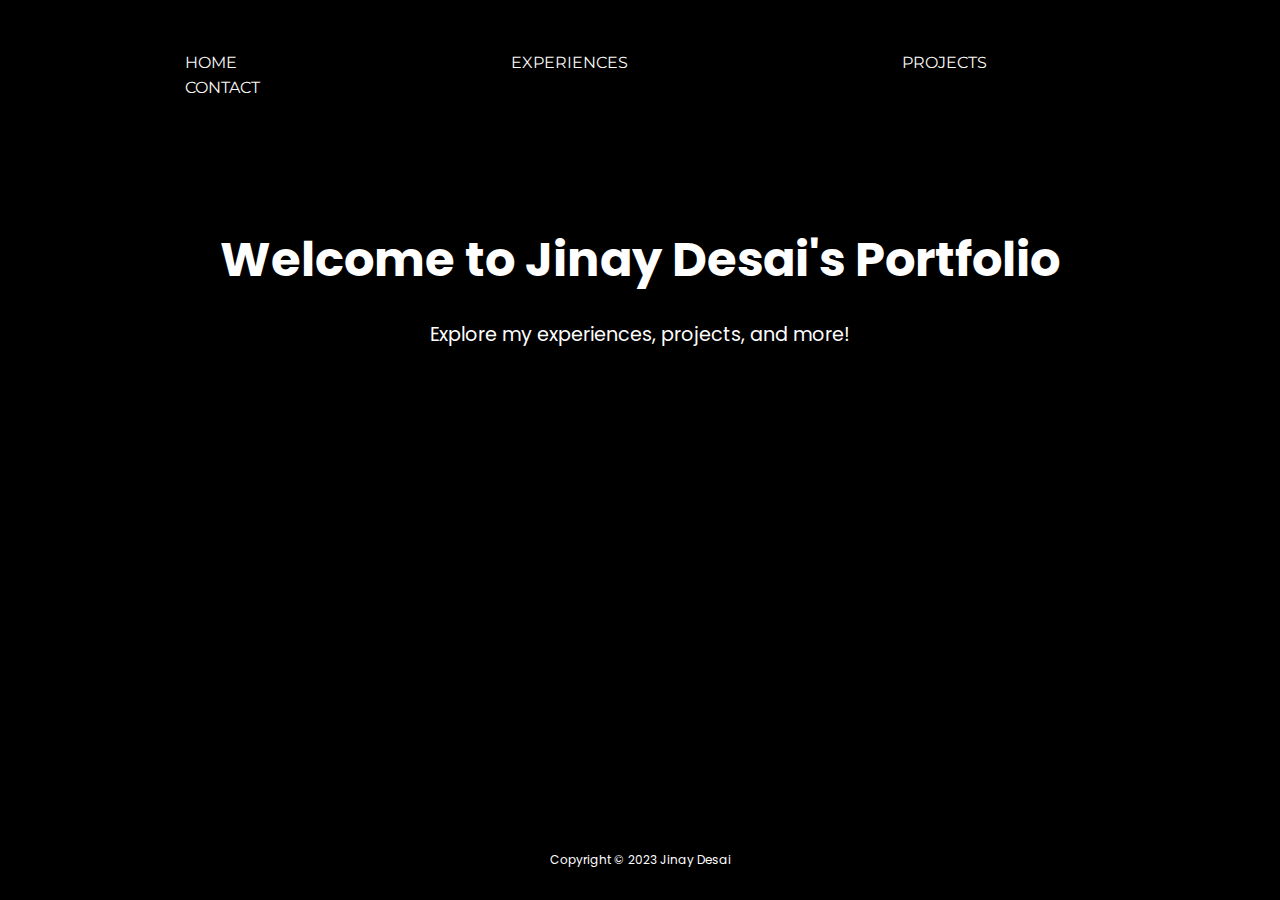
==== index.html @ 660f7d34 "Add files via upload" ====
<!DOCTYPE html>
<html class="contact">
<head>
    <title>Contact</title>
    <link rel="stylesheet" href="styles.css">
</head>
<body style="background:black; height: 100vh;">
    <header>
        <nav class="nav">
            <div class="table">
                <ul id="menu-horizontal">
                    <li><a href="index.html" class="hover-underline-animation">HOME</a></li>
                    <li><a href="experiences.html" class="hover-underline-animation">EXPERIENCES</a></li>
                    <li><a href="projects.html" class="hover-underline-animation">PROJECTS</a></li>
                    <li><a href="contact.html" class="hover-underline-animation">CONTACT</a></li>
                </ul>
            </div>
        </nav>
    </header>

    <section id="landing">
        <h1 style="text-align: center;">Welcome to Jinay Desai's Portfolio</h1>
        <p style="text-align: center;">Explore my experiences, projects, and more!</p>
    </section>
    <footer>
        <p>Copyright © 2023 Jinay Desai</p>
    </footer>
    </div>
    <script src="script.js"></script>
</body>
</html>
---- styles.css ----
@import url('https://fonts.googleapis.com/css2?family=Montserrat&display=swap');
@import url('https://fonts.googleapis.com/css2?family=Poppins&display=swap');

body {
    font-family: 'Poppins', sans-serif;
    background-color: #000;
    color: #fff;
    margin: 0;
    padding: 0;
}

.nav ul {
    list-style: none;
    padding: 0;
    margin: 0;
}

.nav li {
    display: inline;
    padding: 0 15vh 25px 15vh;
    text-align: center;
}

.nav a {
    display: inline;
    font-family: 'Montserrat', sans-serif;
    text-decoration: none;
    font-size: 16px;
    color: #FAF9F6;
}

.nav {
    padding: 50px;
}

.nav a:hover {
    color: #ff004f;
}

.table {  
    display: table;
    margin: 0 auto;
}

.club_table {  
    display: table;
    margin: 0 auto;
}

.club_table img {  
    padding: 5px 8vh;
    width: 22vh;
    height: 20vh;
}

table .btn2 {
    padding: 10px 30px;
    font-size: 14px;
    margin-top: 20px;
    cursor: pointer; 
    background-color: #ff004f;
    border-radius: 6px;
    color: #FFF;
    font-family: 'Poppins', sans-serif;
    position: relative;
    border: none;
}

.container {
    height: 100vh;
    text-align: center;
    padding-top: 50px;
}

#landing, #projects {
    position: relative;
    padding: 50px;
}

#landing h1 {
    font-family: 'Poppins', sans-serif;
    font-size: 3em;
    margin: 0.5em 0;
}

#landing p {
    font-size: 1.2em;
}

#about h2, #projects h2, #contact h2 {
    font-family: 'Poppins', sans-serif;
    font-size: 2.5em;
    margin-bottom: 20px;
}

.experience, .project {
    margin-bottom: 20px;
}

.experience h3, .project h3 {
    font-size: 1.5em;
    color: #ff004f;
}

.experience p, .project p {
    font-size: 1em;
    color: #FAF9F6;
}

footer {
    position: absolute;
    bottom: 1vh;
    width: 100%;
    font-size: 12px;
    text-align: center;
    padding: 10px 0;
    background-color: #000;
}

.hover-underline-animation {
    display: inline-block;
    position: relative;
    color: #0087ca;
}

.hover-underline-animation::after {
    content: '';
    position: absolute;
    width: 100%;
    transform: scaleX(0);
    height: 3px;
    bottom: -6px;
    left: 0;
    background-color: #ff004f;
    transform-origin: bottom right;
    transition: transform 0.25s ease-out;
}

.hover-underline-animation:hover::after {
    transform: scaleX(1);
    transform-origin: bottom left;
}

.caption {
    font-size: 20px;
    font-family: 'Poppins', sans-serif;
    color: #fff;
}

.description {
    font-size: 12px;
    font-family: 'Poppins', sans-serif;
    color: #fff;
    text-align: center;
    width: 10vw;
    position: relative;
    left: 9vh;
}

/* Contact Section */
.subtitle {
    font-size: 50px;
    font-weight: 600;
    color: #fff;
    font-family: 'Poppins', sans-serif;
}

.row {
    display: flex;
    justify-content: space-between;
    flex-wrap: wrap;
}

.contact-left {
    flex-basis: 35%;
}

.contact-right {
    flex-basis: 60%; 
}

::placeholder { 
    font-family: "Poppins", sans-serif;
}

.contact-left p {
    margin-top: 30px;
}

.contact-right form {
    width: 100%;
}

form input, form textarea {
    width: 70%;
    border: 0;
    outline: none;
    background: #262626;
    padding: 15px;
    margin: 15px;
    color: #fff;
    font-size: 18px;
    border-radius: 6px;
}

form .btn2 {
    padding: 14px 60px;
    font-size: 18px;
    margin-top: 20px;
    cursor: pointer; 
    background-color: rgb(251,213,45); 
    background: linear-gradient(68deg, rgba(251,213,45,1) 0%, rgba(249,58,103,1) 100%);
    border-radius: 6px;
    color: #FFF;
    font-family: 'Poppins', sans-serif;
    position: relative;
    left: 20px;
    border: none;
}

#contact {
    margin: 5%;
    margin-left: 10%;
}

/* Animation Classes */
.fade-in {
    opacity: 0;
    transform: translateY(20px);
    transition: opacity 0.6s ease-out, transform 0.6s ease-out;
}

.fade-in.appear {
    opacity: 1;
    transform: translateY(0);
}

/* Project Boxes */
#projects {
    text-align: center;
    padding: 20px;
  }
  
  #projects h2 {
    font-size: 2em;
    margin-bottom: 20px;
    color: #fff;
    font-family: 'Poppins', sans-serif;
  }
  
  .projects-container {
    display: flex;
    justify-content: center;
    flex-wrap: wrap;
    gap: 20px;
  }
  
  .project {
    background-color: #1e1e1e;
    border: 1px solid #333;
    border-radius: 10px;
    padding: 20px;
    width: 300px;
    transition: transform 0.3s;
    cursor: pointer;
  }
  
  .project img {
    max-width: 100%;
    height: auto;
    border-radius: 5px;
  }
  
  .project h3 {
    margin: 10px 0;
    font-size: 1.5em;
    color: #fff;
    font-family: 'Poppins', sans-serif;
  }
  
  .project p {
    font-size: 1em;
    color: #aaaaaa;
  }
  
  .project:hover {
    transform: translateY(-10px);
    border-color: #ff5722;
  }
  
  .resume-container {
    display: flex;
    justify-content: center;
    align-items: center;
    height: 100vh;
}

.resume-iframe {
    width: 80%;
    height: 90vh;
    border: none;
}
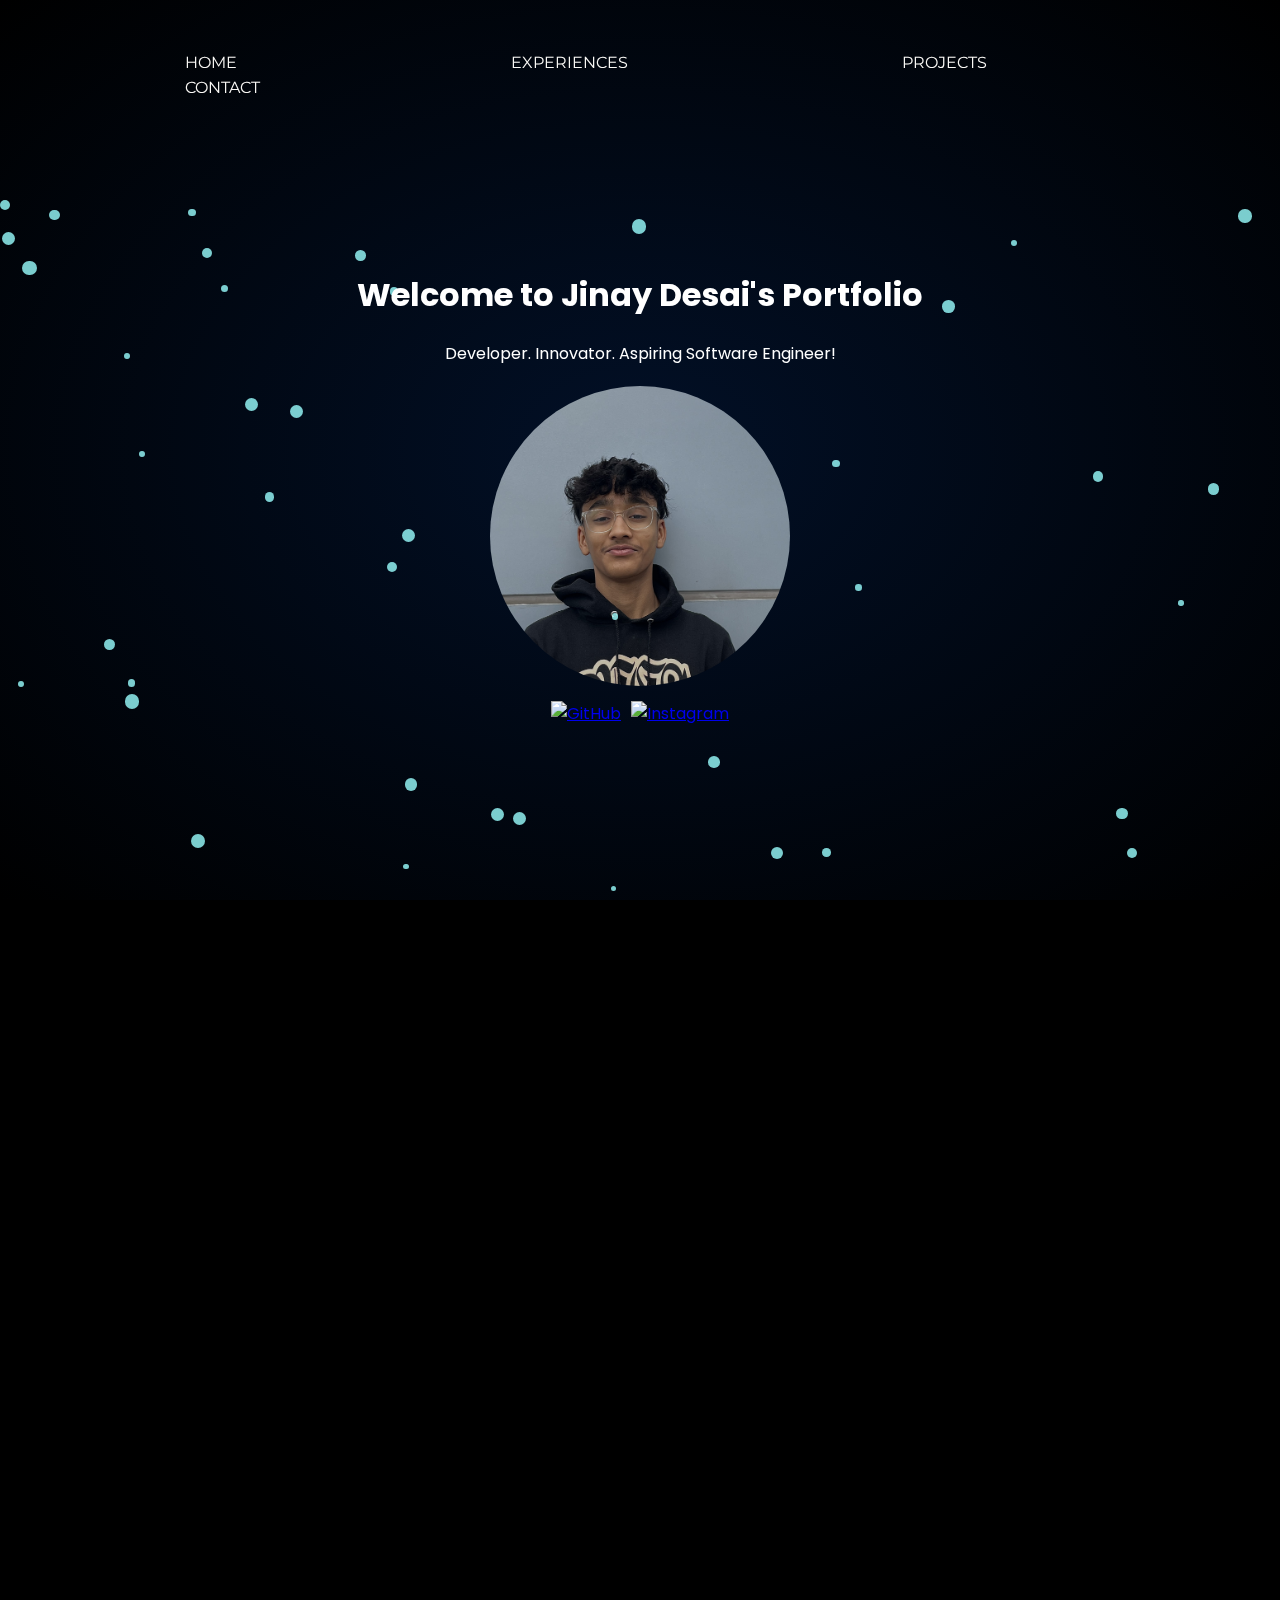
==== commit 0445f7c8: "new site" ====
--- a/index.html
+++ b/index.html
@@ -1,10 +1,11 @@
 <!DOCTYPE html>
 <html class="contact">
 <head>
-    <title>Contact</title>
+    <title>Home - Jinay Desai's Portfolio</title>
     <link rel="stylesheet" href="styles.css">
+    <script src="script.js"></script>
 </head>
-<body style="background:black; height: 100vh;">
+<body>
     <header>
         <nav class="nav">
             <div class="table">
@@ -17,15 +18,41 @@
             </div>
         </nav>
     </header>
+    <!-- Particle Background -->
+    <div class="container">
 
-    <section id="landing">
-        <h1 style="text-align: center;">Welcome to Jinay Desai's Portfolio</h1>
-        <p style="text-align: center;">Explore my experiences, projects, and more!</p>
-    </section>
-    <footer>
-        <p>Copyright © 2023 Jinay Desai</p>
-    </footer>
+        <!-- Main Content -->
+        <div class="circle-container">
+            <!-- Each circle will be generated with the CSS loop -->
+            <div class="circle"></div>
+            <!-- Repeat the circle divs as needed -->
+            <div>
+                <div class="container">
+                    <h1 style="text-align: center;">Welcome to Jinay Desai's Portfolio</h1>
+                    <p style="text-align: center;">Developer. Innovator. Aspiring Software Engineer!</p>
+                    
+                    <!-- Circular Frame and Social Icons -->
+                    <div class="circular-frame-container">
+                        <div class="circular-frame">
+                            <img src="images/jinay.jpg" alt="Jinay Desai" class="circular-frame-image">
+                        </div>
+                        <div class="social-icons">
+                            <a href="https://github.com/yourusername" target="_blank">
+                                <img src="icons/github.png" alt="GitHub">
+                            </a>
+                            <a href="https://instagram.com/yourusername" target="_blank">
+                                <img src="icons/instagram.png" alt="Instagram">
+                            </a>
+                            <!-- Add more icons as needed -->
+                        </div>
+                    </div>
+                </div>
+            </div>
+
+            <footer style="position: absolute; bottom: 0.5vh; font-size: 12px; margin-left: 5%">
+                <p>Copyright © 2023 Jinay Desai</p>
+            </footer>
+        </div>
     </div>
-    <script src="script.js"></script>
 </body>
 </html>--- a/styles.css
+++ b/styles.css
@@ -74,7 +74,6 @@
 
 #landing, #projects {
     position: relative;
-    padding: 50px;
 }
 
 #landing h1 {
@@ -253,6 +252,8 @@
     justify-content: center;
     flex-wrap: wrap;
     gap: 20px;
+    position: relative;
+    overflow: hidden;
   }
   
   .project {
@@ -299,4 +300,100 @@
     width: 80%;
     height: 90vh;
     border: none;
-}+}
+
+html,
+body {
+  width: 100%;
+  height: 100%;
+  margin: 0;
+  padding: 0;
+  overflow: hidden;
+}
+
+body {
+  background-image: radial-gradient(#021027, #000000);
+}
+
+.container {
+    width: 100%;
+    height: 200%;
+    position: relative;
+    overflow: hidden;
+  }
+  
+  .circle-container {
+    position: absolute;
+    width: 100%;
+    height: 100%;
+    overflow: hidden;
+  }
+  
+  .circle {
+    position: absolute;
+    width: 10px;
+    height: 10px;
+    border-radius: 50%;
+    background-color: hsl(180, 100%, 80%);
+    opacity: 0.8;
+    mix-blend-mode: screen;
+  
+    animation: fade-in-out 1s infinite ease-in-out, move-random 5s linear infinite;
+  }
+  
+  @keyframes fade-in-out {
+    0%, 100% {
+      opacity: 0.8;
+    }
+    50% {
+      opacity: 0.4;
+    }
+  }
+  
+  @keyframes move-random {
+    0% {
+      transform: translateX(0) translateY(0);
+    }
+    100% {
+      transform: translateX(calc(100vw - 50vw)) translateY(calc(100vh - 50vh));
+    }
+  }
+  
+ /* Circular Frame and Social Icons Styles */
+.circular-frame-container {
+    display: flex;
+    flex-direction: column;
+    align-items: center;
+    margin-top: 20px;
+}
+
+.circular-frame {
+    width: 300px; /* Adjust size as needed */
+    height: 300px;
+    border-radius: 50%;
+    background-color: #ddd; /* Adjust color as needed */
+    margin-bottom: 15px;
+    overflow: hidden;
+    position: relative;
+}
+
+.circular-frame-image {
+    width: 100%;
+    height: 100%;
+    object-fit: cover;
+}
+
+.social-icons {
+    display: flex;
+    gap: 10px;
+}
+
+.social-icons a img {
+    width: 30px; /* Size of the icons */
+    height: 30px;
+    transition: transform 0.3s ease;
+}
+
+.social-icons a img:hover {
+    transform: scale(1.2);
+}
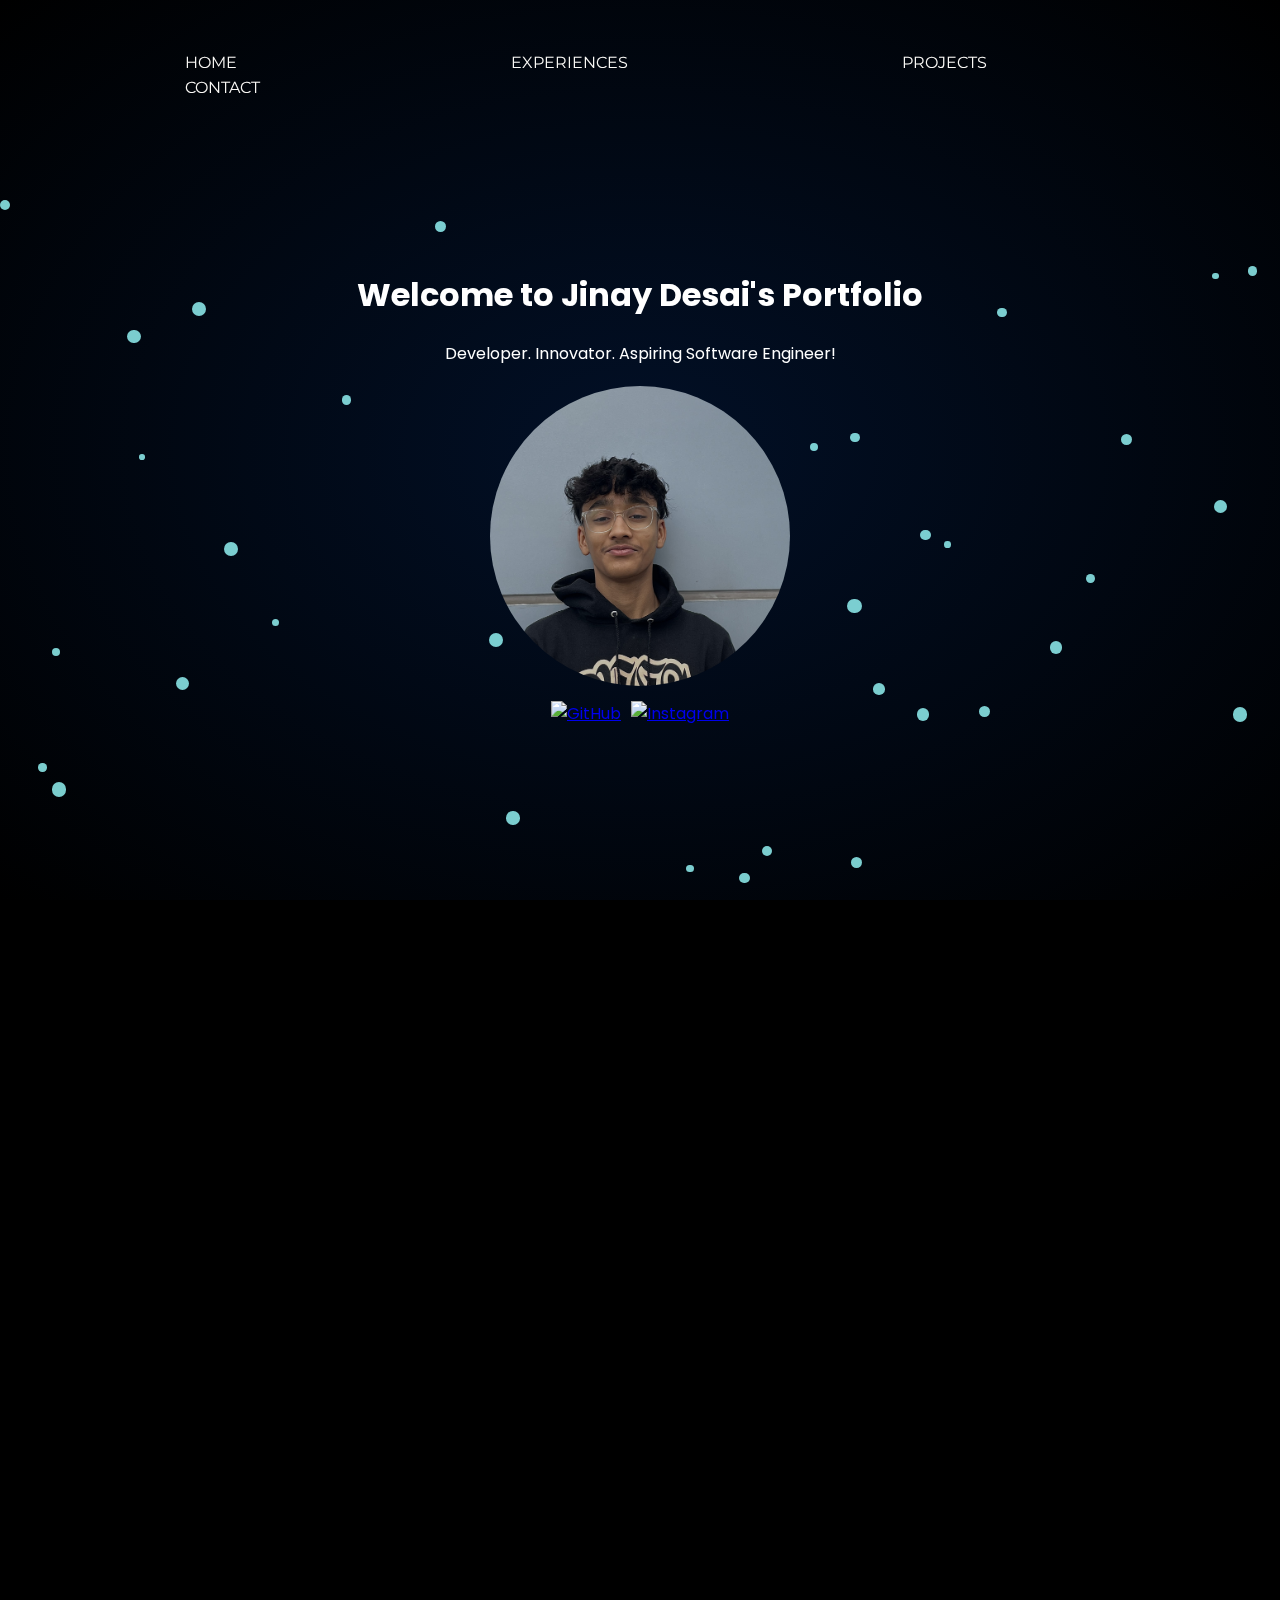
==== commit 7ed40e15: "updatinglinks" ====
--- a/index.html
+++ b/index.html
@@ -37,10 +37,10 @@
                             <img src="images/jinay.jpg" alt="Jinay Desai" class="circular-frame-image">
                         </div>
                         <div class="social-icons">
-                            <a href="https://github.com/yourusername" target="_blank">
+                            <a href="https://github.com/jinayd1" target="_blank">
                                 <img src="icons/github.png" alt="GitHub">
                             </a>
-                            <a href="https://instagram.com/yourusername" target="_blank">
+                            <a href="https://instagram.com/jinayd1" target="_blank">
                                 <img src="icons/instagram.png" alt="Instagram">
                             </a>
                             <!-- Add more icons as needed -->
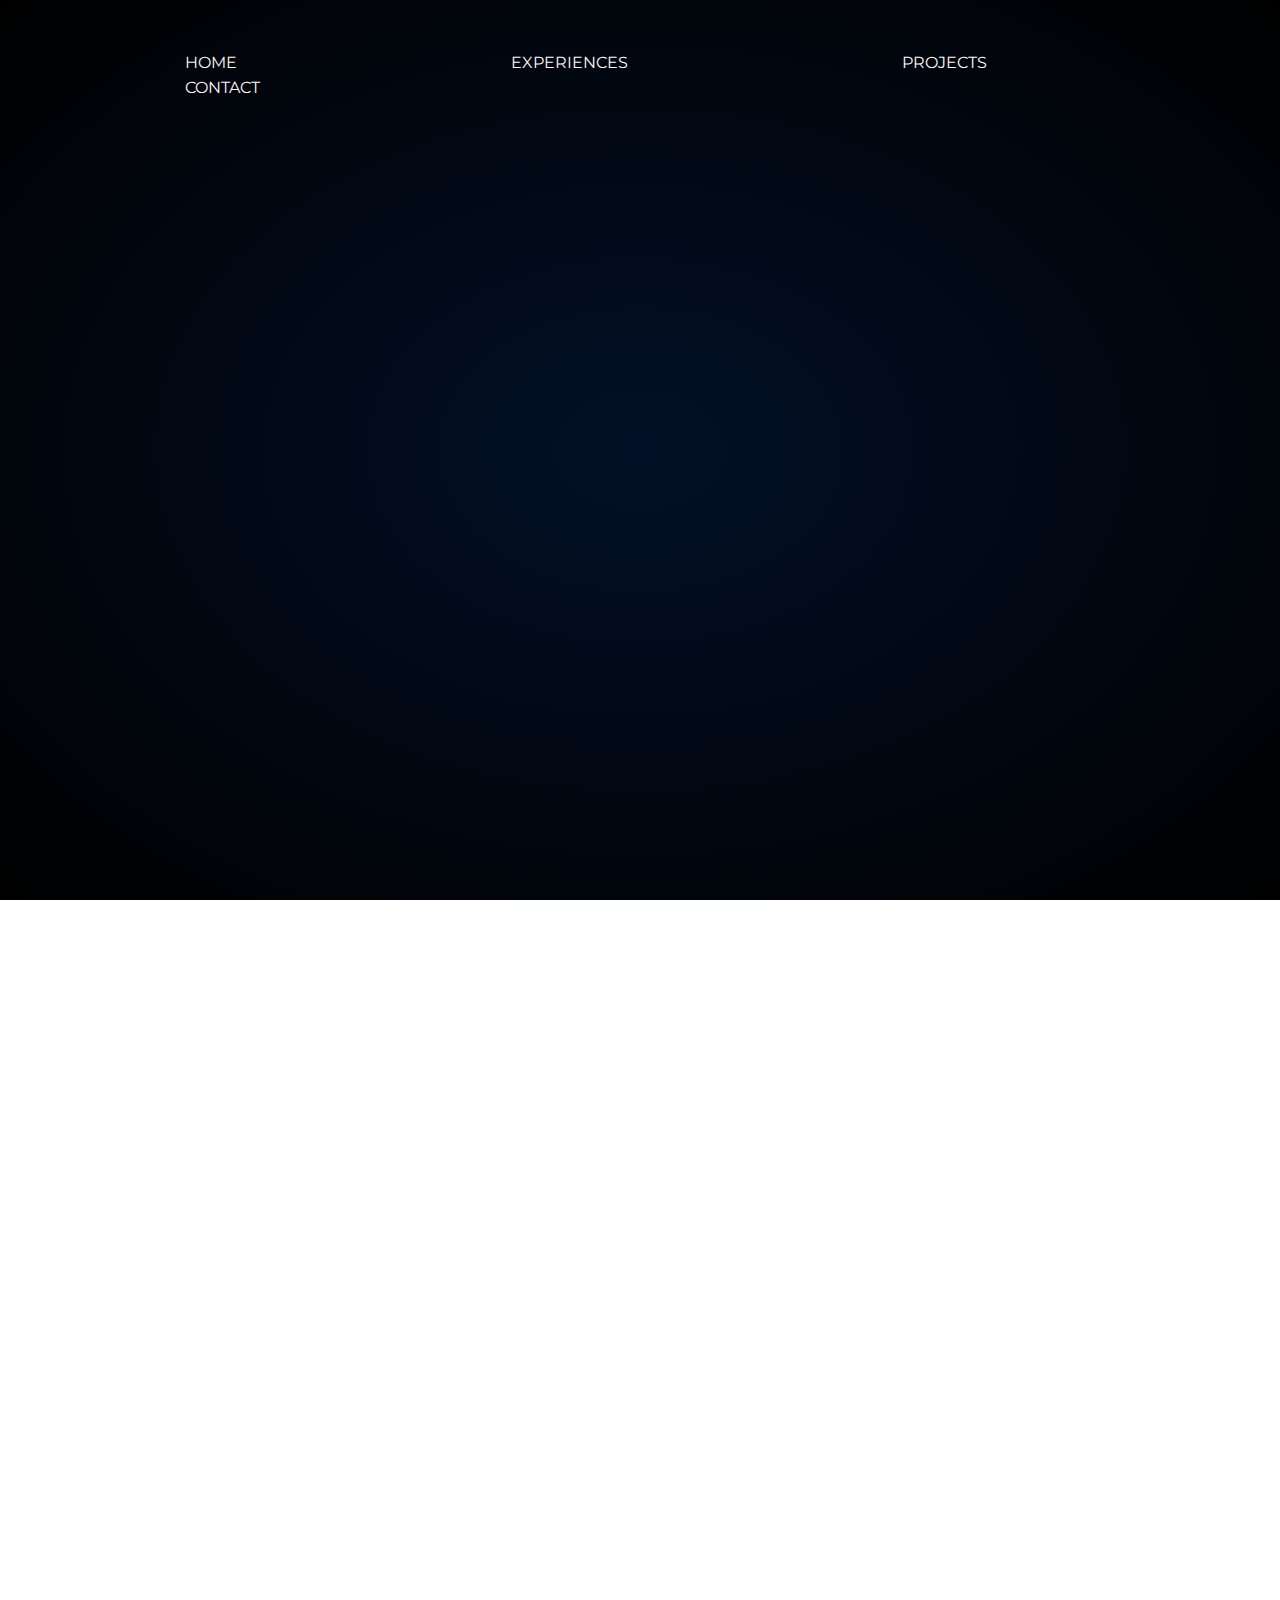
==== commit dac94444: "CSS Animations Fixed, apps script fix" ====
--- a/index.html
+++ b/index.html
@@ -5,7 +5,7 @@
     <link rel="stylesheet" href="styles.css">
     <script src="script.js"></script>
 </head>
-<body>
+<body style="overflow: hidden;">
     <header>
         <nav class="nav">
             <div class="table">
@@ -28,8 +28,8 @@
             <!-- Repeat the circle divs as needed -->
             <div>
                 <div class="container">
-                    <h1 style="text-align: center;">Welcome to Jinay Desai's Portfolio</h1>
-                    <p style="text-align: center;">Developer. Innovator. Aspiring Software Engineer!</p>
+                    <h1 style="text-align: center;" class="">Hi! I'm <span style="color:#ff004f;">Jinay</span></h1>
+                    <p style="text-align: center;"> I'm <span  id="typing-text"></span></p>
                     
                     <!-- Circular Frame and Social Icons -->
                     <div class="circular-frame-container">
@@ -38,10 +38,10 @@
                         </div>
                         <div class="social-icons">
                             <a href="https://github.com/jinayd1" target="_blank">
-                                <img src="icons/github.png" alt="GitHub">
+                                <img src="images/githubicon.png" alt="GitHub" style="width: 50px;">
                             </a>
                             <a href="https://instagram.com/jinayd1" target="_blank">
-                                <img src="icons/instagram.png" alt="Instagram">
+                                <img src="images/instagramicon.png" alt="Instagram">
                             </a>
                             <!-- Add more icons as needed -->
                         </div>
--- a/styles.css
+++ b/styles.css
@@ -3,10 +3,11 @@
 
 body {
     font-family: 'Poppins', sans-serif;
-    background-color: #000;
     color: #fff;
     margin: 0;
     padding: 0;
+    background-image: radial-gradient(#021027, #000000);
+    animation: fadeIn;
 }
 
 .nav ul {
@@ -40,17 +41,6 @@
 .table {  
     display: table;
     margin: 0 auto;
-}
-
-.club_table {  
-    display: table;
-    margin: 0 auto;
-}
-
-.club_table img {  
-    padding: 5px 8vh;
-    width: 22vh;
-    height: 20vh;
 }
 
 table .btn2 {
@@ -69,7 +59,7 @@
 .container {
     height: 100vh;
     text-align: center;
-    padding-top: 50px;
+    padding-top: 25px;
 }
 
 #landing, #projects {
@@ -253,12 +243,12 @@
     flex-wrap: wrap;
     gap: 20px;
     position: relative;
-    overflow: hidden;
+    overflow: scroll;
   }
   
   .project {
     background-color: #1e1e1e;
-    border: 1px solid #333;
+    border: 1px solid radial-gradient(#021027, #000000);;
     border-radius: 10px;
     padding: 20px;
     width: 300px;
@@ -298,7 +288,7 @@
 
 .resume-iframe {
     width: 80%;
-    height: 90vh;
+    height: 100vh;
     border: none;
 }
 
@@ -311,17 +301,13 @@
   overflow: hidden;
 }
 
-body {
-  background-image: radial-gradient(#021027, #000000);
-}
-
 .container {
     width: 100%;
     height: 200%;
     position: relative;
     overflow: hidden;
   }
-  
+
   .circle-container {
     position: absolute;
     width: 100%;
@@ -397,3 +383,25 @@
 .social-icons a img:hover {
     transform: scale(1.2);
 }
+
+@keyframes cursor {
+    to {
+        border-left: 2px solid #ff7f5000;
+    }
+}
+
+@keyframes fadeIn {
+    from {
+        opacity: 0;
+        transform: translateY(20px);
+    }
+    to {
+        opacity: 1;
+        transform: translateY(0);
+    }
+}
+
+.fade-in-on-load {
+    opacity: 0;
+    animation: fadeIn 1s ease-out forwards;
+}
